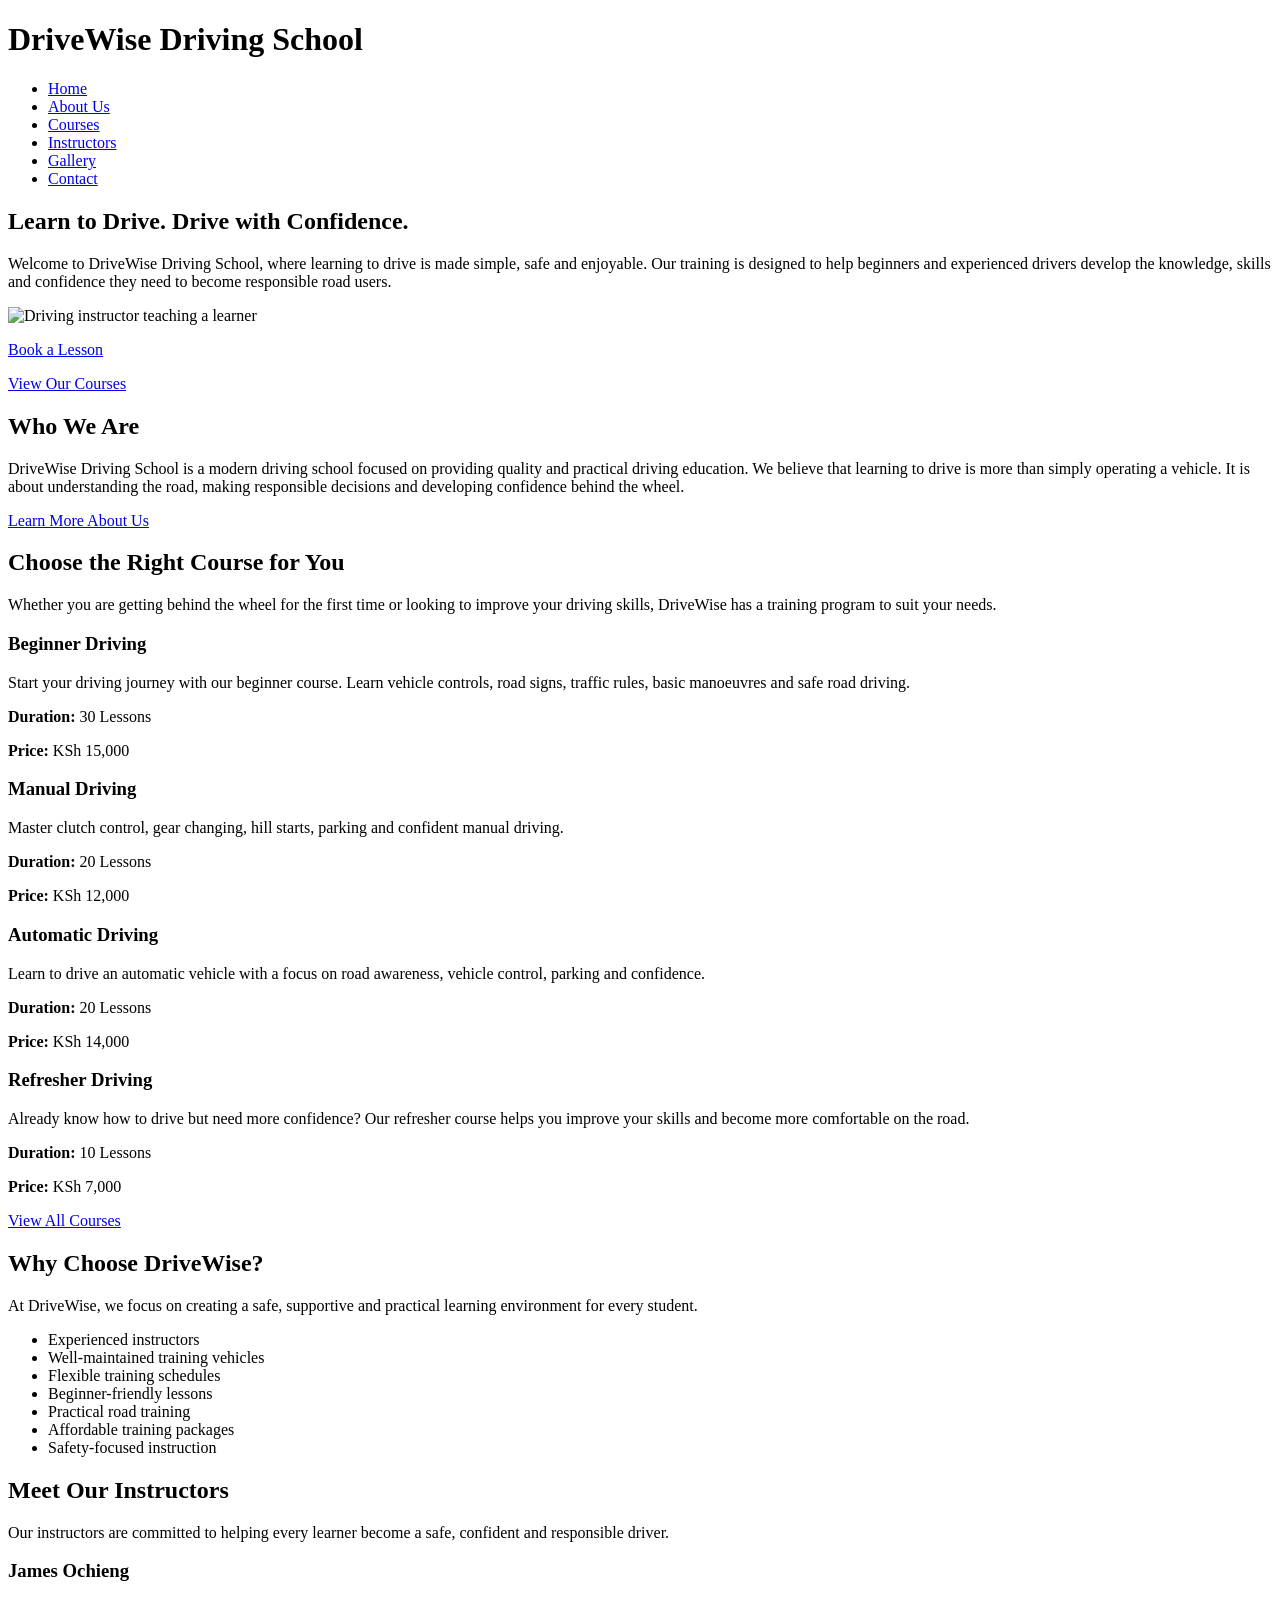
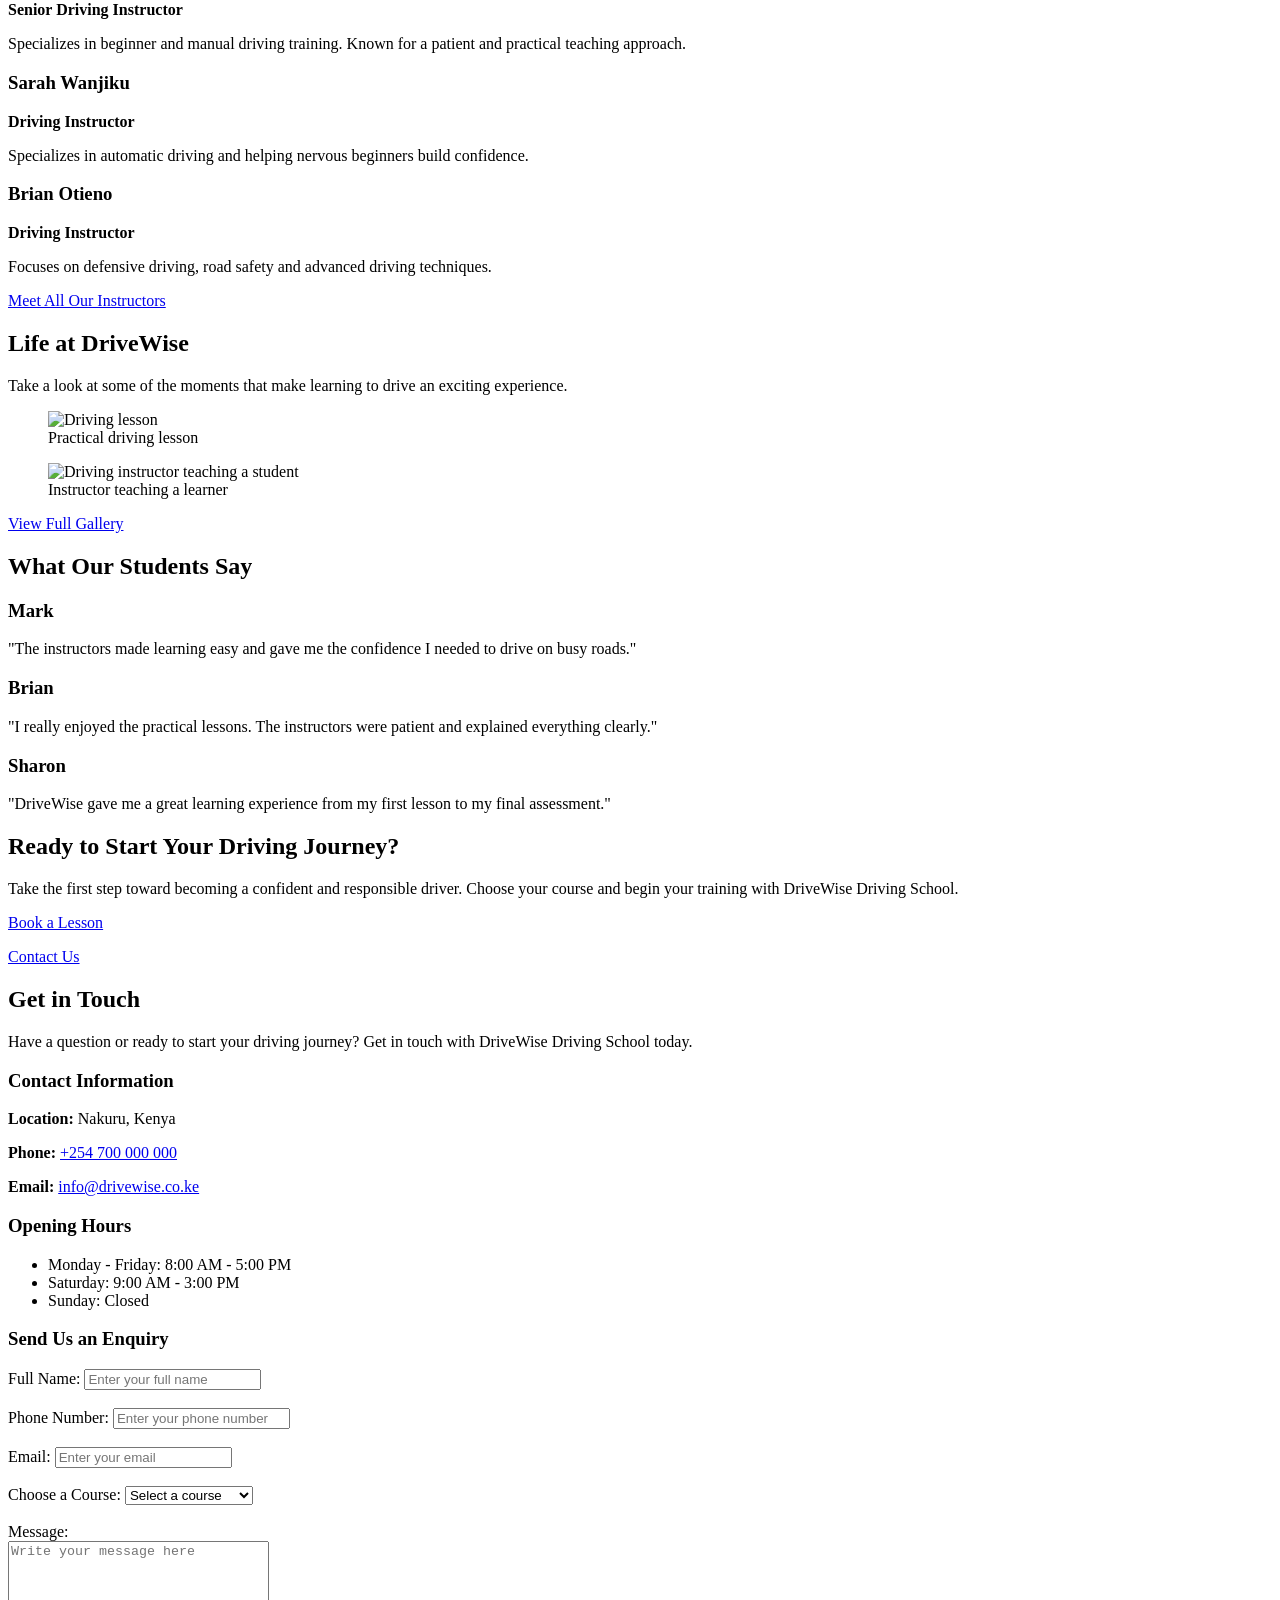
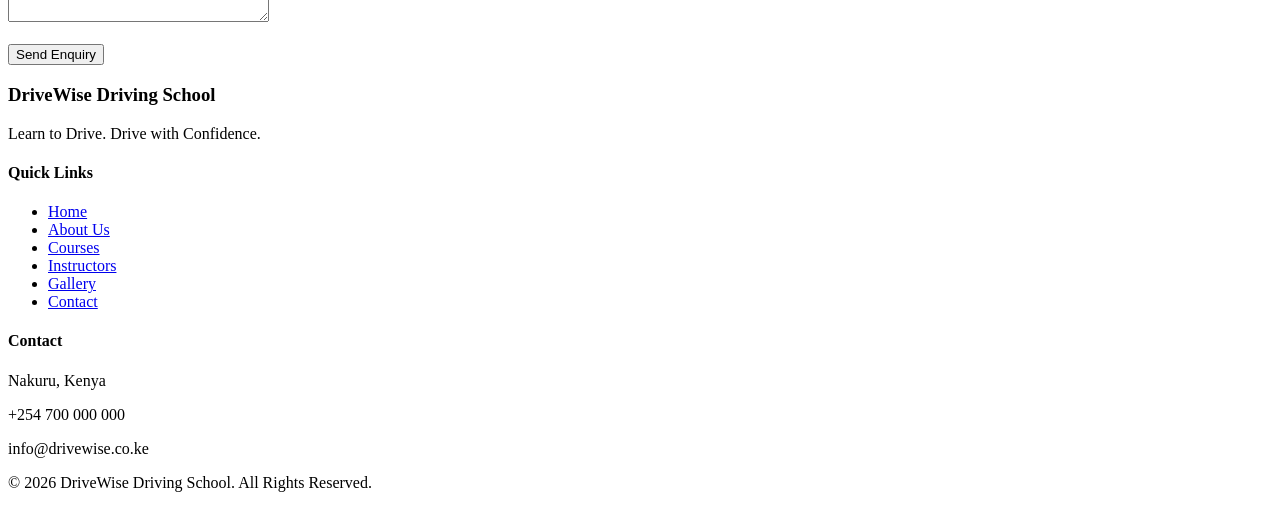
==== index.html @ 94833bbb "Rename indext.html to index.html" ====
<!DOCTYPE html>
<html lang="en">

<head>
    <meta charset="UTF-8">

    <meta name="viewport" content="width=device-width, initial-scale=1.0">

    <title>DriveWise Driving School</title>
  <link rel="stylesheet" href="CSS/style.css">
</head>

<body>

    <!-- ==================== HEADER ==================== -->

    <header>

        <h1>DriveWise Driving School</h1>

        <nav>
            <ul>
                <li><a href="index.html">Home</a></li>
                <li><a href="about.html">About Us</a></li>
                <li><a href="courses.html">Courses</a></li>
                <li><a href="instructors.html">Instructors</a></li>
                <li><a href="gallery.html">Gallery</a></li>
                <li><a href="contact.html">Contact</a></li>
            </ul>
        </nav>

    </header>


    <!-- ==================== HERO SECTION ==================== -->

    <main>

        <section id="home">

            <h2>Learn to Drive. Drive with Confidence.</h2>

            <p>
                Welcome to DriveWise Driving School, where learning to drive
                is made simple, safe and enjoyable. Our training is designed
                to help beginners and experienced drivers develop the
                knowledge, skills and confidence they need to become
                responsible road users.
            </p>

            <img
                src="https://a1hgv.co.uk/uploads/2025/10/what-makes-a-good-first-driving-lesson-essential-tips-for-new-learners.webp"
                alt="Driving instructor teaching a learner">

            <p>
                <a href="contact.html">Book a Lesson</a>
            </p>

            <p>
                <a href="courses.html">View Our Courses</a>
            </p>

        </section>


        <!-- ==================== ABOUT SECTION ==================== -->

        <section id="about">

            <h2>Who We Are</h2>

            <p>
                DriveWise Driving School is a modern driving school focused
                on providing quality and practical driving education.
                We believe that learning to drive is more than simply
                operating a vehicle. It is about understanding the road,
                making responsible decisions and developing confidence
                behind the wheel.
            </p>

            <p>
                <a href="about.html">Learn More About Us</a>
            </p>

        </section>


        <!-- ==================== COURSES SECTION ==================== -->

        <section id="courses">

            <h2>Choose the Right Course for You</h2>

            <p>
                Whether you are getting behind the wheel for the first time
                or looking to improve your driving skills, DriveWise has a
                training program to suit your needs.
            </p>


            <article>

                <h3>Beginner Driving</h3>

                <p>
                    Start your driving journey with our beginner course.
                    Learn vehicle controls, road signs, traffic rules,
                    basic manoeuvres and safe road driving.
                </p>

                <p><strong>Duration:</strong> 30 Lessons</p>
                <p><strong>Price:</strong> KSh 15,000</p>

            </article>


            <article>

                <h3>Manual Driving</h3>

                <p>
                    Master clutch control, gear changing, hill starts,
                    parking and confident manual driving.
                </p>

                <p><strong>Duration:</strong> 20 Lessons</p>
                <p><strong>Price:</strong> KSh 12,000</p>

            </article>


            <article>

                <h3>Automatic Driving</h3>

                <p>
                    Learn to drive an automatic vehicle with a focus on
                    road awareness, vehicle control, parking and confidence.
                </p>

                <p><strong>Duration:</strong> 20 Lessons</p>
                <p><strong>Price:</strong> KSh 14,000</p>

            </article>


            <article>

                <h3>Refresher Driving</h3>

                <p>
                    Already know how to drive but need more confidence?
                    Our refresher course helps you improve your skills
                    and become more comfortable on the road.
                </p>

                <p><strong>Duration:</strong> 10 Lessons</p>
                <p><strong>Price:</strong> KSh 7,000</p>

            </article>


            <p>
                <a href="courses.html">View All Courses</a>
            </p>

        </section>


        <!-- ==================== WHY CHOOSE US ==================== -->

        <section id="why-us">

            <h2>Why Choose DriveWise?</h2>

            <p>
                At DriveWise, we focus on creating a safe, supportive and
                practical learning environment for every student.
            </p>

            <ul>
                <li>Experienced instructors</li>
                <li>Well-maintained training vehicles</li>
                <li>Flexible training schedules</li>
                <li>Beginner-friendly lessons</li>
                <li>Practical road training</li>
                <li>Affordable training packages</li>
                <li>Safety-focused instruction</li>
            </ul>

        </section>


        <!-- ==================== INSTRUCTORS SECTION ==================== -->

        <section id="instructors">

            <h2>Meet Our Instructors</h2>

            <p>
                Our instructors are committed to helping every learner
                become a safe, confident and responsible driver.
            </p>


            <article>

                <h3>James Ochieng</h3>

                <p><strong>Senior Driving Instructor</strong></p>

                <p>
                    Specializes in beginner and manual driving training.
                    Known for a patient and practical teaching approach.
                </p>

            </article>


            <article>

                <h3>Sarah Wanjiku</h3>

                <p><strong>Driving Instructor</strong></p>

                <p>
                    Specializes in automatic driving and helping nervous
                    beginners build confidence.
                </p>

            </article>


            <article>

                <h3>Brian Otieno</h3>

                <p><strong>Driving Instructor</strong></p>

                <p>
                    Focuses on defensive driving, road safety and advanced
                    driving techniques.
                </p>

            </article>


            <p>
                <a href="instructors.html">Meet All Our Instructors</a>
            </p>

        </section>


        <!-- ==================== GALLERY SECTION ==================== -->

        <section id="gallery">

            <h2>Life at DriveWise</h2>

            <p>
                Take a look at some of the moments that make learning
                to drive an exciting experience.
            </p>


            <figure>

                <img
                    src="https://a1hgv.co.uk/uploads/2025/10/what-makes-a-good-first-driving-lesson-essential-tips-for-new-learners.webp"
                    alt="Driving lesson">

                <figcaption>Practical driving lesson</figcaption>

            </figure>


            <figure>

                <img
                    src="https://image3.luatvietnam.vn/uploaded/images/original/2024/04/22/sua-doi-thu-tuc-cap-giay-chung-nhan-giao-vien-day-thuc-hanh-lai-xe-tu-01-6-2024_2204134809.jpg"
                    alt="Driving instructor teaching a student">

                <figcaption>Instructor teaching a learner</figcaption>

            </figure>


            <p>
                <a href="gallery.html">View Full Gallery</a>
            </p>

        </section>


        <!-- ==================== TESTIMONIALS ==================== -->

        <section id="testimonials">

            <h2>What Our Students Say</h2>


            <article>

                <h3>Mark</h3>

                <p>
                    "The instructors made learning easy and gave me the
                    confidence I needed to drive on busy roads."
                </p>

            </article>


            <article>

                <h3>Brian</h3>

                <p>
                    "I really enjoyed the practical lessons. The instructors
                    were patient and explained everything clearly."
                </p>

            </article>


            <article>

                <h3>Sharon</h3>

                <p>
                    "DriveWise gave me a great learning experience from
                    my first lesson to my final assessment."
                </p>

            </article>

        </section>


        <!-- ==================== BOOKING SECTION ==================== -->

        <section id="booking">

            <h2>Ready to Start Your Driving Journey?</h2>

            <p>
                Take the first step toward becoming a confident and
                responsible driver. Choose your course and begin your
                training with DriveWise Driving School.
            </p>

            <p>
                <a href="contact.html">Book a Lesson</a>
            </p>

            <p>
                <a href="contact.html">Contact Us</a>
            </p>

        </section>


        <!-- ==================== CONTACT SECTION ==================== -->

        <section id="contact">

            <h2>Get in Touch</h2>

            <p>
                Have a question or ready to start your driving journey?
                Get in touch with DriveWise Driving School today.
            </p>


            <h3>Contact Information</h3>

            <p>
                <strong>Location:</strong> Nakuru, Kenya
            </p>

            <p>
                <strong>Phone:</strong>
                <a href="tel:+254700000000">
                    +254 700 000 000
                </a>
            </p>

            <p>
                <strong>Email:</strong>
                <a href="mailto:info@drivewise.co.ke">
                    info@drivewise.co.ke
                </a>
            </p>


            <h3>Opening Hours</h3>

            <ul>
                <li>Monday - Friday: 8:00 AM - 5:00 PM</li>
                <li>Saturday: 9:00 AM - 3:00 PM</li>
                <li>Sunday: Closed</li>
            </ul>


            <h3>Send Us an Enquiry</h3>

            <form>

                <label for="name">Full Name:</label>

                <input
                    type="text"
                    id="name"
                    name="name"
                    placeholder="Enter your full name"
                >

                <br><br>


                <label for="phone">Phone Number:</label>

                <input
                    type="tel"
                    id="phone"
                    name="phone"
                    placeholder="Enter your phone number"
                >

                <br><br>


                <label for="email">Email:</label>

                <input
                    type="email"
                    id="email"
                    name="email"
                    placeholder="Enter your email"
                >

                <br><br>


                <label for="course">Choose a Course:</label>

                <select id="course" name="course">

                    <option value="">Select a course</option>

                    <option value="beginner">
                        Beginner Driving
                    </option>

                    <option value="manual">
                        Manual Driving
                    </option>

                    <option value="automatic">
                        Automatic Driving
                    </option>

                    <option value="refresher">
                        Refresher Course
                    </option>

                    <option value="defensive">
                        Defensive Driving
                    </option>

                </select>

                <br><br>


                <label for="message">Message:</label>

                <br>

                <textarea
                    id="message"
                    name="message"
                    rows="5"
                    cols="30"
                    placeholder="Write your message here"
                ></textarea>

                <br><br>


                <button type="submit">
                    Send Enquiry
                </button>

            </form>

        </section>

    </main>


    <!-- ==================== FOOTER ==================== -->

    <footer>

        <h3>DriveWise Driving School</h3>

        <p>
            Learn to Drive. Drive with Confidence.
        </p>


        <h4>Quick Links</h4>

        <ul>

            <li>
                <a href="index.html">Home</a>
            </li>

            <li>
                <a href="about.html">About Us</a>
            </li>

            <li>
                <a href="courses.html">Courses</a>
            </li>

            <li>
                <a href="instructors.html">Instructors</a>
            </li>

            <li>
                <a href="gallery.html">Gallery</a>
            </li>

            <li>
                <a href="contact.html">Contact</a>
            </li>

        </ul>


        <h4>Contact</h4>

        <p>Nakuru, Kenya</p>

        <p>+254 700 000 000</p>

        <p>info@drivewise.co.ke</p>


        <p>
            &copy; 2026 DriveWise Driving School.
            All Rights Reserved.
        </p>

    </footer>
<script src="CSS/js/script.js"></script>
</body>

</html>
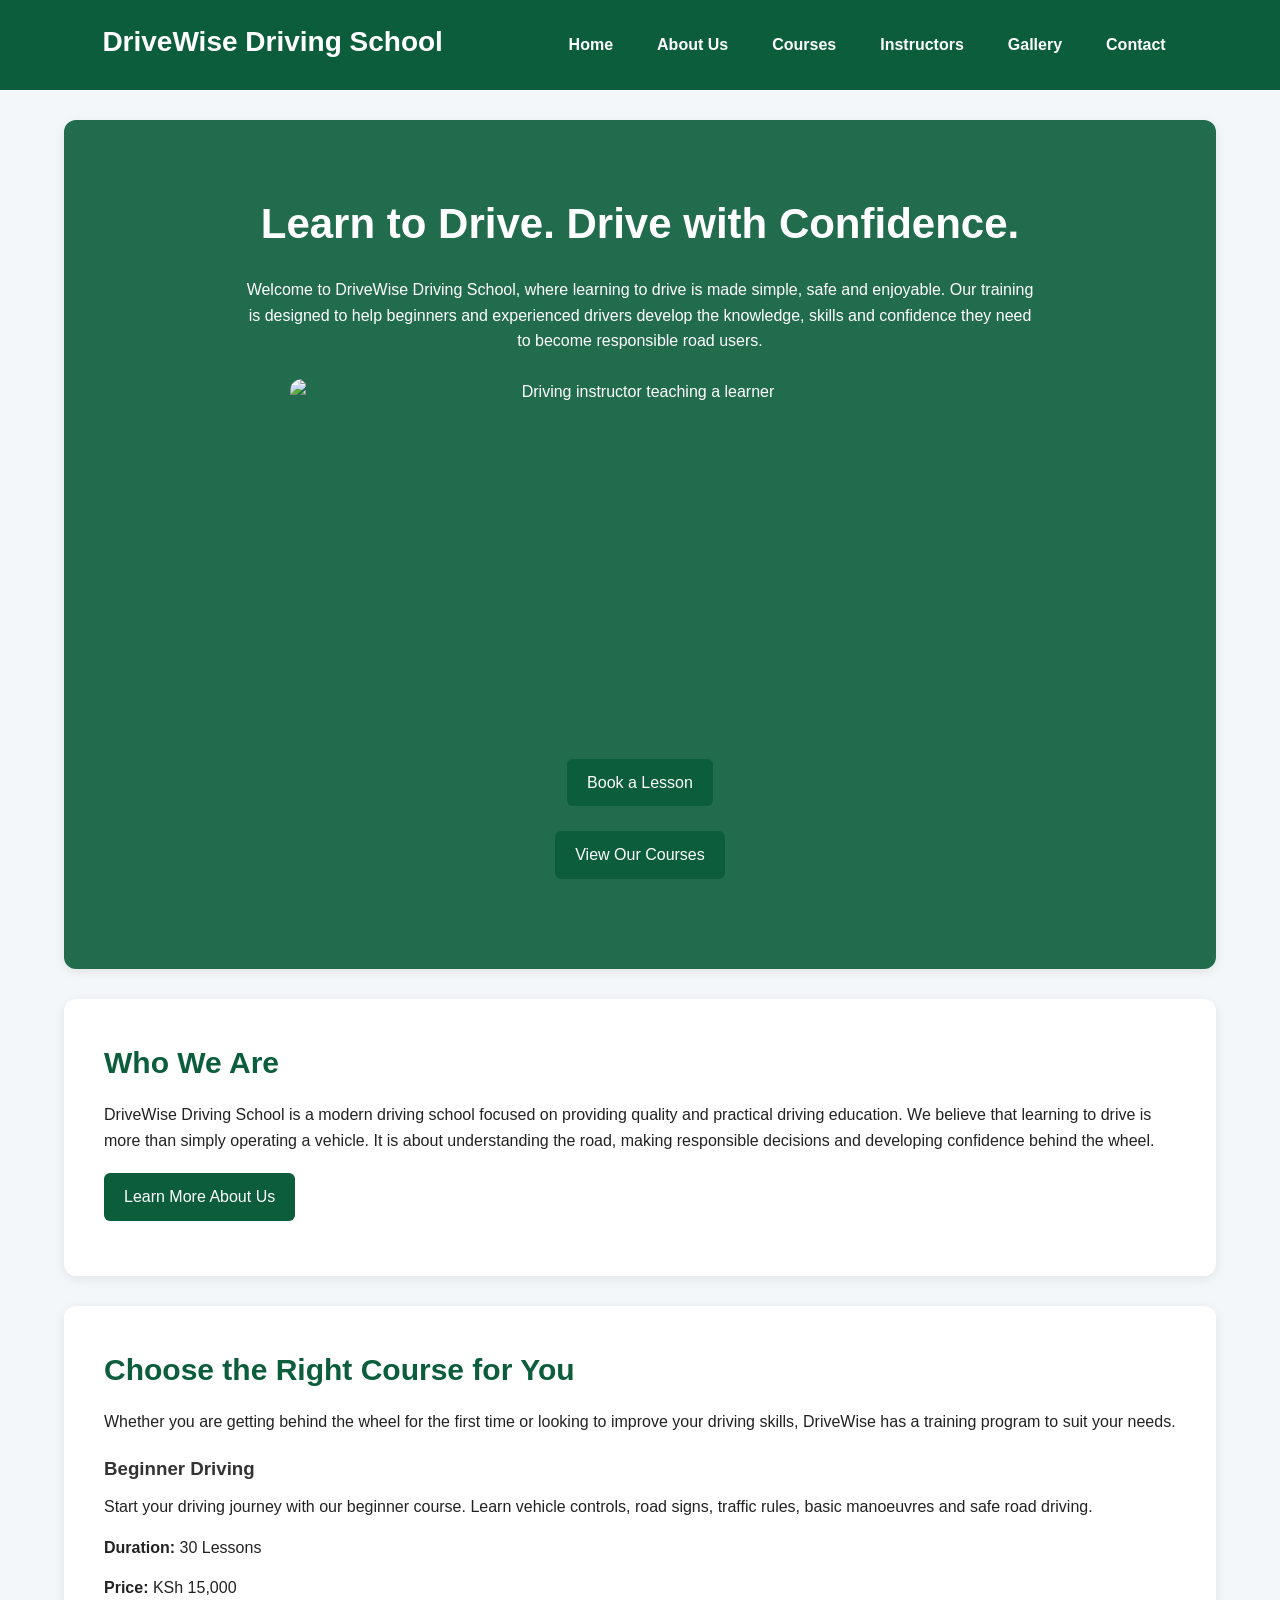
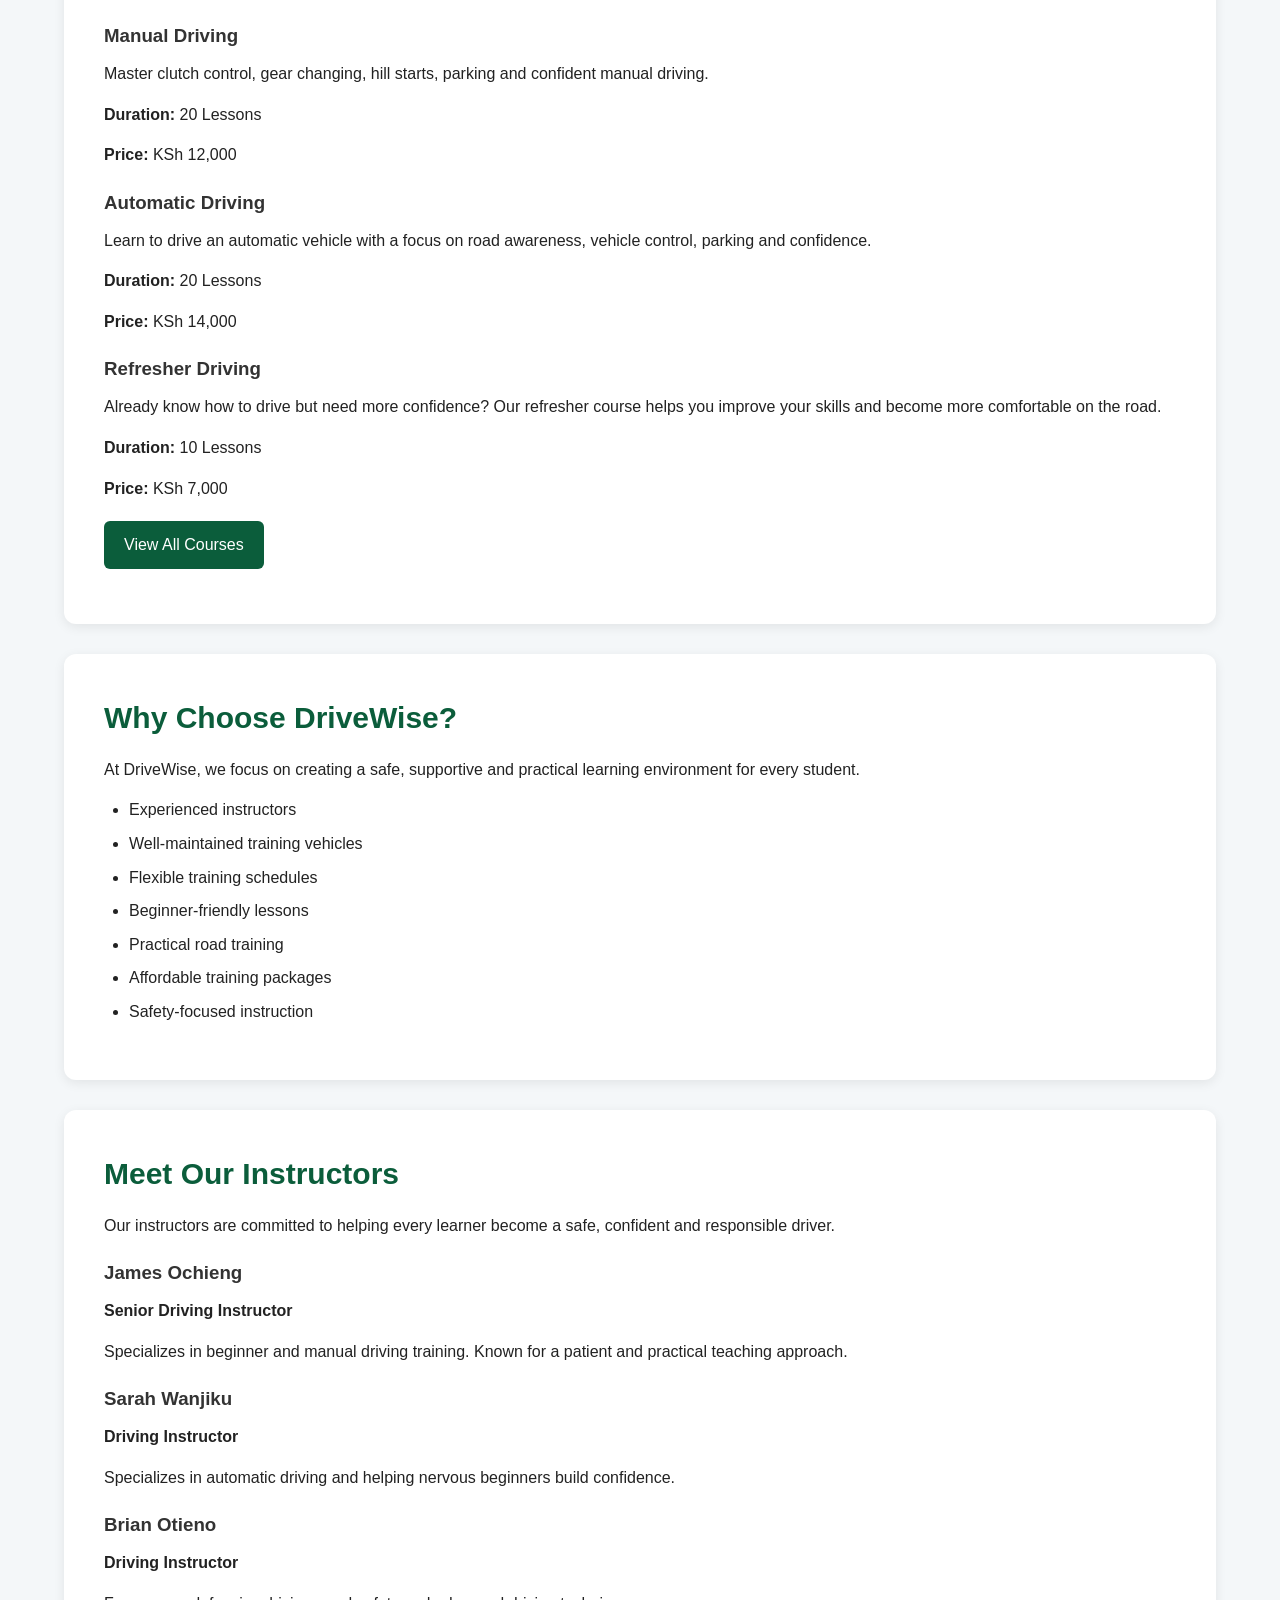
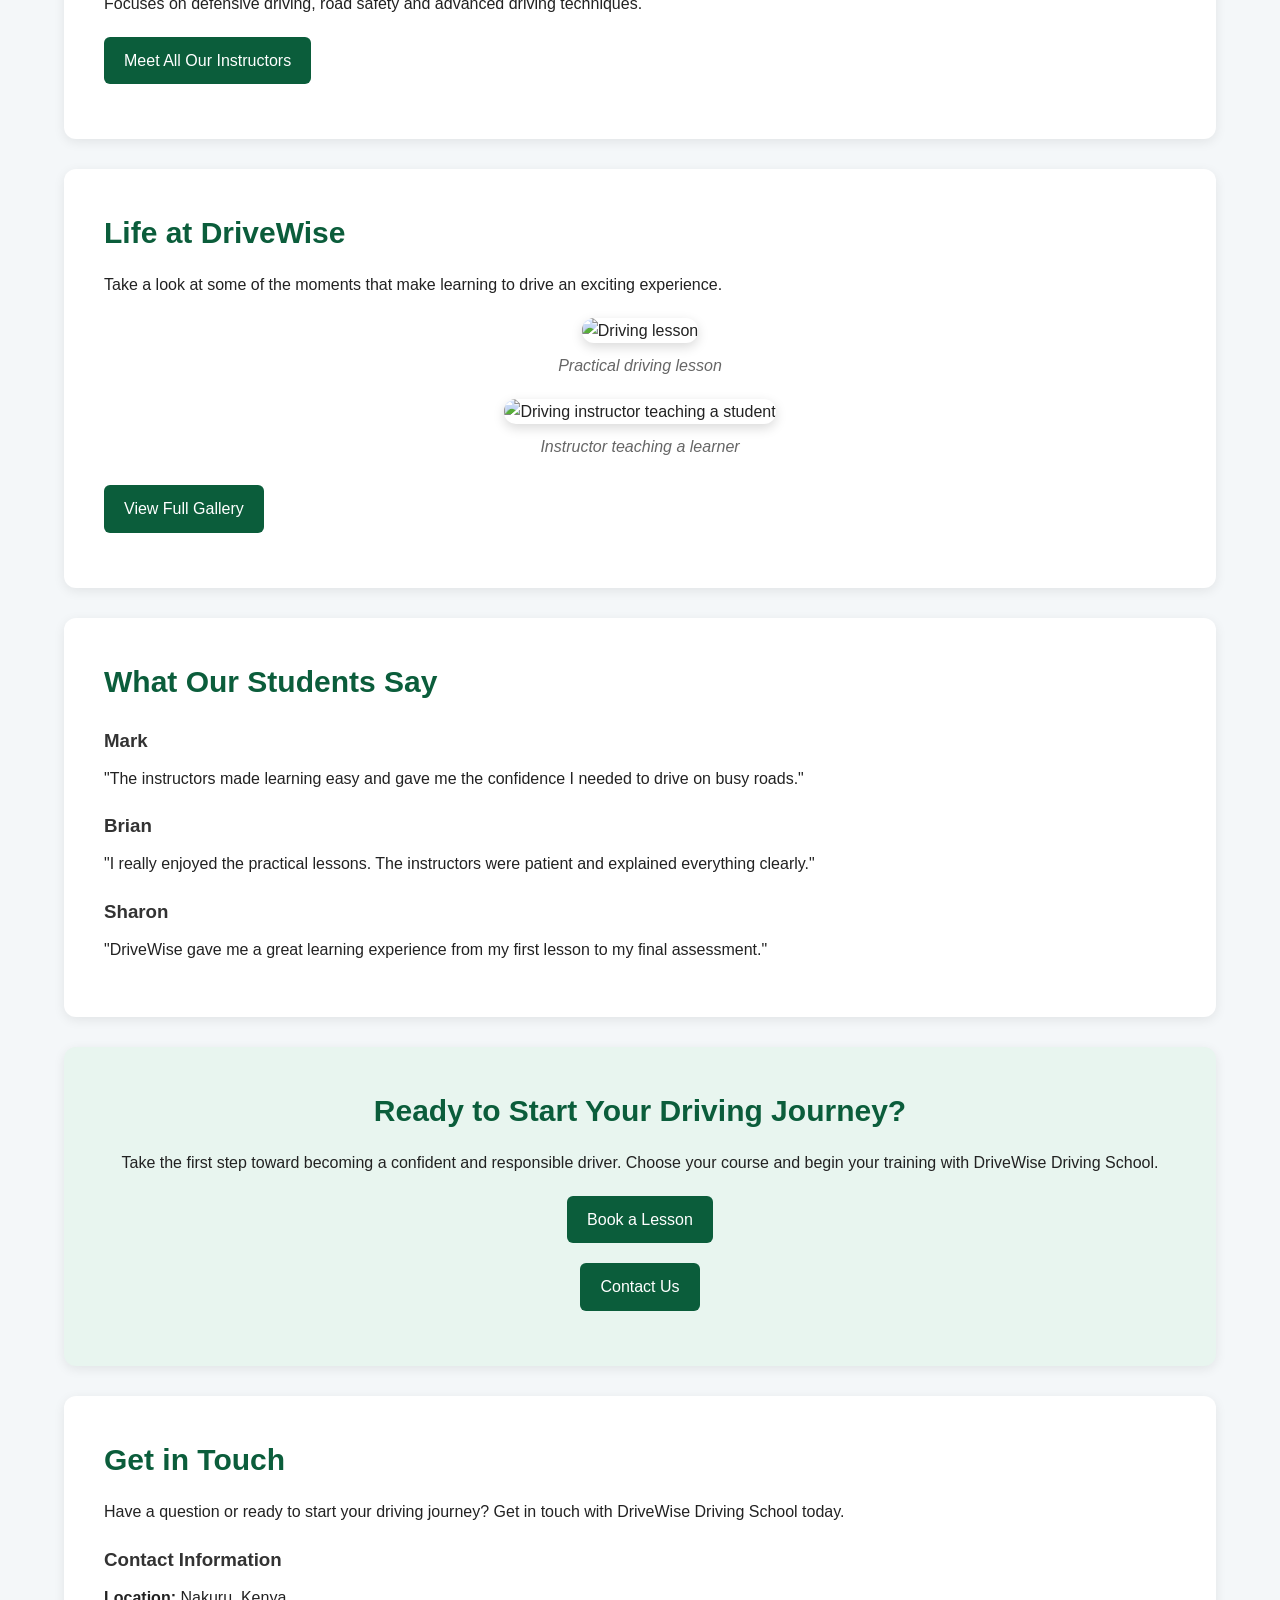
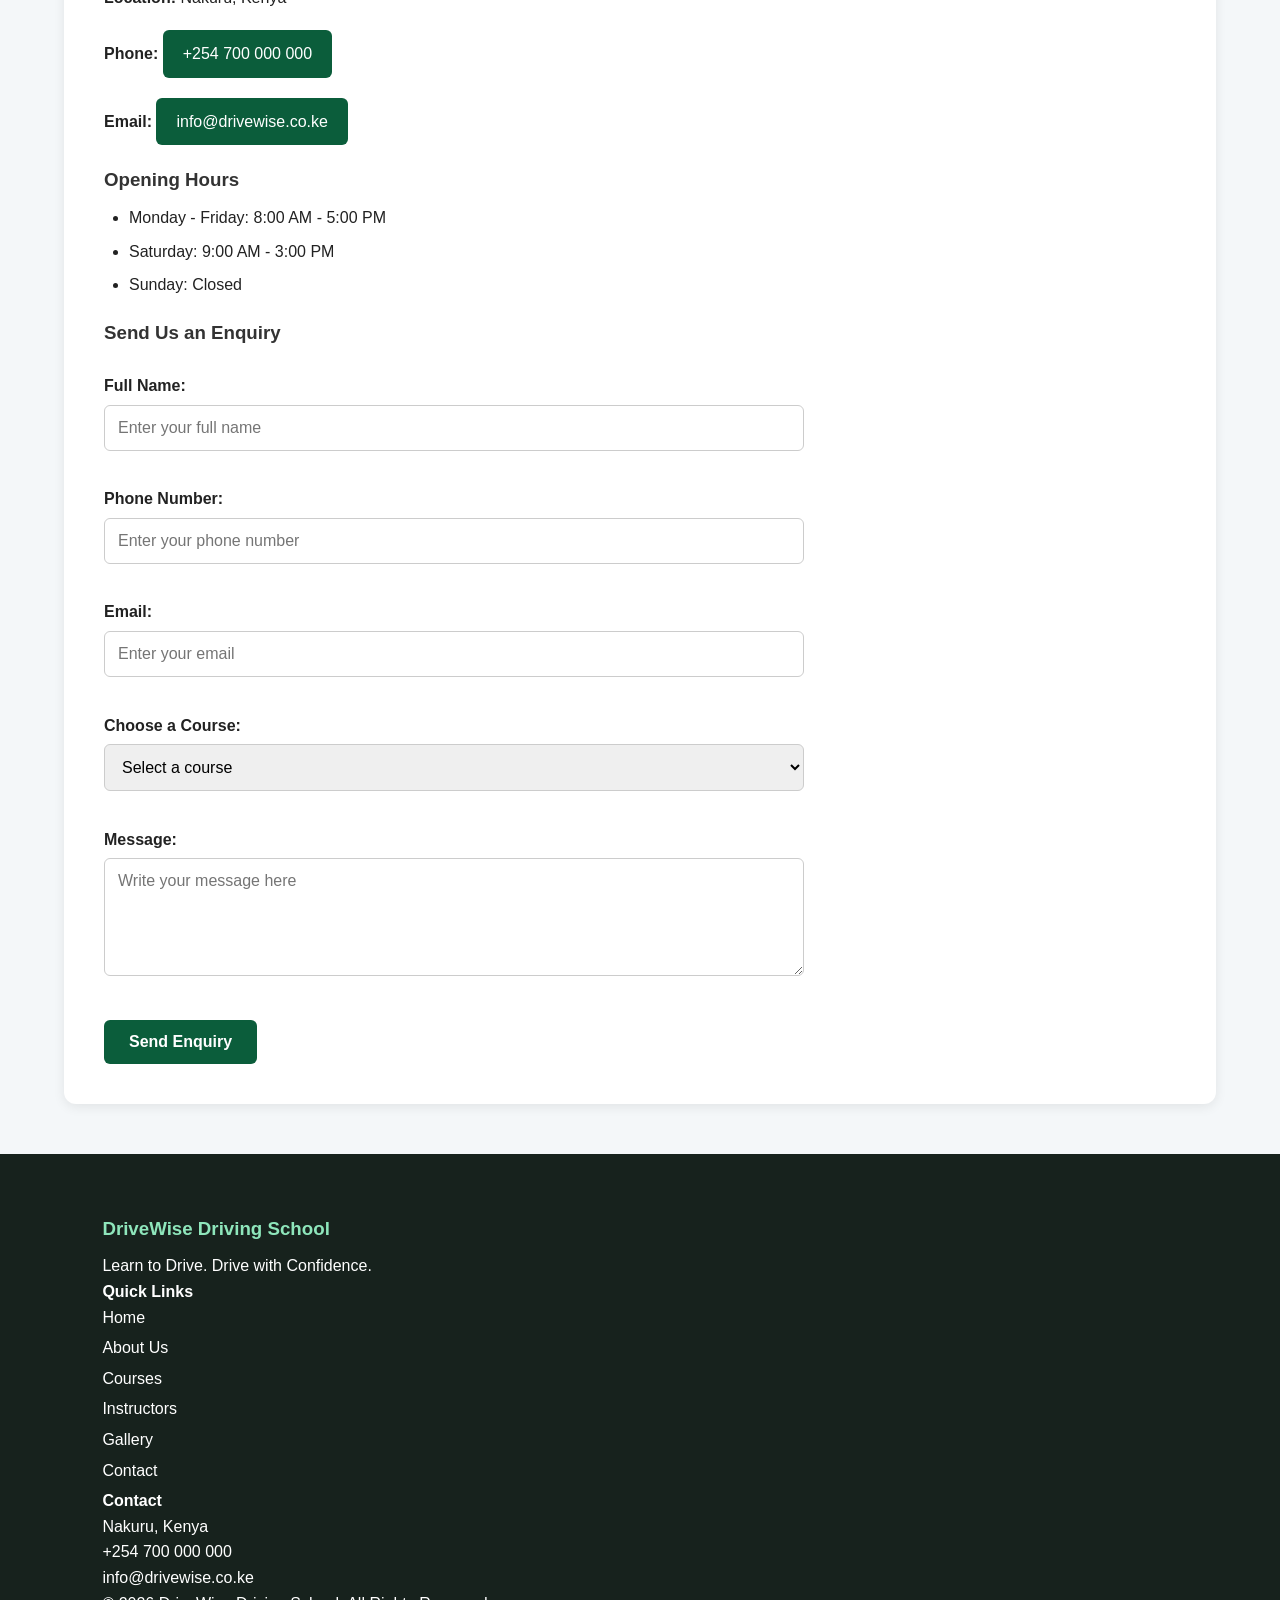
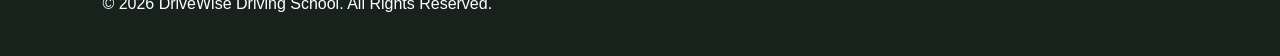
==== commit 5b747eee: "Update stylesheet and script links in index.html" ====
--- a/index.html
+++ b/index.html
@@ -7,7 +7,7 @@
     <meta name="viewport" content="width=device-width, initial-scale=1.0">
 
     <title>DriveWise Driving School</title>
-  <link rel="stylesheet" href="CSS/style.css">
+  <link rel="stylesheet" href="style.css">
 </head>
 
 <body>
@@ -557,7 +557,7 @@
         </p>
 
     </footer>
-<script src="CSS/js/script.js"></script>
+<script src="script.js"></script>
 </body>
 
 </html>
--- a/style.css
+++ b/style.css
@@ -0,0 +1,561 @@
+/* =====================================================
+   DRIVEWISE DRIVING SCHOOL
+   MAIN STYLESHEET
+   ===================================================== */
+
+
+/* =====================================================
+   1. GENERAL PAGE SETTINGS
+   ===================================================== */
+
+* {
+    box-sizing: border-box;
+    margin: 0;
+    padding: 0;
+}
+
+html {
+    scroll-behavior: smooth;
+}
+
+body {
+    font-family: Arial, Helvetica, sans-serif;
+    line-height: 1.6;
+    background-color: #f4f7f9;
+    color: #222;
+}
+
+
+/* =====================================================
+   2. HEADER
+   ===================================================== */
+
+header {
+    background-color: #0b5d3b;
+    color: white;
+    padding: 20px 8%;
+    display: flex;
+    justify-content: space-between;
+    align-items: center;
+    flex-wrap: wrap;
+}
+
+header h1 {
+    font-size: 28px;
+    margin-bottom: 5px;
+}
+
+
+/* =====================================================
+   3. NAVIGATION
+   ===================================================== */
+
+nav ul {
+    list-style: none;
+    display: flex;
+    gap: 20px;
+    flex-wrap: wrap;
+}
+
+nav ul li a {
+    color: white;
+    text-decoration: none;
+    font-weight: bold;
+    padding: 8px 12px;
+    border-radius: 5px;
+    transition: 0.3s;
+}
+
+nav ul li a:hover {
+    background-color: white;
+    color: #0b5d3b;
+}
+
+
+/* =====================================================
+   4. MAIN CONTENT
+   ===================================================== */
+
+main {
+    width: 90%;
+    max-width: 1200px;
+    margin: auto;
+}
+
+
+/* =====================================================
+   5. SECTIONS
+   ===================================================== */
+
+section {
+    background-color: white;
+    margin: 30px 0;
+    padding: 40px;
+    border-radius: 12px;
+    box-shadow: 0 3px 12px rgba(0, 0, 0, 0.08);
+}
+
+section h2 {
+    color: #0b5d3b;
+    font-size: 30px;
+    margin-bottom: 15px;
+}
+
+section h3 {
+    color: #333;
+    margin-top: 20px;
+    margin-bottom: 10px;
+}
+
+section p {
+    margin-bottom: 15px;
+}
+
+
+/* =====================================================
+   6. HERO SECTION
+   ===================================================== */
+
+#home {
+    background: linear-gradient(
+        rgba(11, 93, 59, 0.9),
+        rgba(11, 93, 59, 0.9)
+    );
+    color: white;
+    text-align: center;
+    padding: 70px 40px;
+}
+
+#home h2 {
+    color: white;
+    font-size: 42px;
+    margin-bottom: 20px;
+}
+
+#home p {
+    max-width: 800px;
+    margin: 0 auto 20px;
+}
+
+#home img {
+    width: 100%;
+    max-width: 700px;
+    height: 350px;
+    object-fit: cover;
+    border-radius: 12px;
+    margin: 25px auto;
+    display: block;
+}
+
+
+/* =====================================================
+   7. LINKS / BUTTONS
+   ===================================================== */
+
+main a {
+    display: inline-block;
+    background-color: #0b5d3b;
+    color: white;
+    text-decoration: none;
+    padding: 11px 20px;
+    border-radius: 6px;
+    margin-top: 5px;
+    transition: 0.3s;
+}
+
+main a:hover {
+    background-color: #08462d;
+    transform: translateY(-2px);
+}
+
+
+/* =====================================================
+   8. COURSE SECTIONS
+   ===================================================== */
+
+#beginner-course,
+#manual-course,
+#automatic-course,
+#refresher-course,
+#defensive-driving {
+    border-left: 6px solid #0b5d3b;
+}
+
+section ul,
+section ol {
+    margin-left: 25px;
+    margin-bottom: 15px;
+}
+
+section li {
+    margin-bottom: 8px;
+}
+
+
+/* =====================================================
+   9. PRICING TABLE
+   ===================================================== */
+
+#pricing {
+    overflow-x: auto;
+}
+
+table {
+    width: 100%;
+    border-collapse: collapse;
+    margin-top: 20px;
+}
+
+th,
+td {
+    padding: 15px;
+    text-align: left;
+    border: 1px solid #ddd;
+}
+
+th {
+    background-color: #0b5d3b;
+    color: white;
+}
+
+tr:nth-child(even) {
+    background-color: #f2f2f2;
+}
+
+tr:hover {
+    background-color: #e8f5ef;
+}
+
+
+/* =====================================================
+   10. INSTRUCTOR PAGE
+   ===================================================== */
+
+#james,
+#sarah,
+#brian {
+    border-top: 5px solid #0b5d3b;
+}
+
+#james h2,
+#sarah h2,
+#brian h2 {
+    margin-bottom: 5px;
+}
+
+
+/* =====================================================
+   11. GALLERY
+   ===================================================== */
+
+figure {
+    margin: 20px 0;
+    text-align: center;
+}
+
+figure img {
+    width: 100%;
+    max-width: 600px;
+    height: 350px;
+    object-fit: cover;
+    border-radius: 12px;
+    box-shadow: 0 4px 12px rgba(0, 0, 0, 0.15);
+}
+
+figcaption {
+    margin-top: 10px;
+    font-style: italic;
+    color: #666;
+}
+
+
+/* =====================================================
+   12. CONTACT INFORMATION
+   ===================================================== */
+
+#contact-information {
+    border-left: 6px solid #0b5d3b;
+}
+
+
+/* =====================================================
+   13. CONTACT FORM
+   ===================================================== */
+
+form {
+    max-width: 700px;
+    margin-top: 25px;
+}
+
+label {
+    display: inline-block;
+    margin-bottom: 6px;
+    font-weight: bold;
+}
+
+input,
+select,
+textarea {
+    width: 100%;
+    padding: 13px;
+    margin-bottom: 10px;
+    border: 1px solid #ccc;
+    border-radius: 6px;
+    font-size: 16px;
+    font-family: inherit;
+}
+
+input:focus,
+select:focus,
+textarea:focus {
+    outline: none;
+    border-color: #0b5d3b;
+    box-shadow: 0 0 5px rgba(11, 93, 59, 0.3);
+}
+
+textarea {
+    resize: vertical;
+}
+
+button {
+    background-color: #0b5d3b;
+    color: white;
+    border: none;
+    padding: 13px 25px;
+    border-radius: 6px;
+    font-size: 16px;
+    font-weight: bold;
+    cursor: pointer;
+    transition: 0.3s;
+}
+
+button:hover {
+    background-color: #08462d;
+    transform: translateY(-2px);
+}
+
+
+/* =====================================================
+   14. CALL TO ACTION SECTIONS
+   ===================================================== */
+
+#booking,
+#course-cta,
+#instructor-cta,
+#gallery-cta,
+#quick-contact {
+    text-align: center;
+    background-color: #e8f5ef;
+}
+
+#booking h2,
+#course-cta h2,
+#instructor-cta h2,
+#gallery-cta h2,
+#quick-contact h2 {
+    color: #0b5d3b;
+}
+
+
+/* =====================================================
+   15. ABOUT PAGE
+   ===================================================== */
+
+#about-intro {
+    text-align: center;
+}
+
+#about-intro img {
+    width: 100%;
+    max-width: 700px;
+    height: 350px;
+    object-fit: cover;
+    border-radius: 12px;
+    margin-top: 20px;
+}
+
+
+/* =====================================================
+   16. CORE VALUES
+   ===================================================== */
+
+#values article {
+    background-color: #f4f7f9;
+    padding: 20px;
+    margin: 15px 0;
+    border-radius: 8px;
+    border-left: 5px solid #0b5d3b;
+}
+
+#values article h3 {
+    color: #0b5d3b;
+}
+
+
+/* =====================================================
+   17. TRAINING STEPS
+   ===================================================== */
+
+#training ol {
+    padding-left: 20px;
+}
+
+#training li {
+    padding: 8px;
+}
+
+
+/* =====================================================
+   18. FOOTER
+   ===================================================== */
+
+footer {
+    background-color: #17221d;
+    color: white;
+    padding: 40px 8%;
+    margin-top: 50px;
+}
+
+footer h2 {
+    color: white;
+    margin-bottom: 10px;
+}
+
+footer h3 {
+    color: #8ee6bb;
+    margin-top: 20px;
+    margin-bottom: 10px;
+}
+
+footer ul {
+    list-style: none;
+}
+
+footer li {
+    margin-bottom: 5px;
+}
+
+footer a {
+    color: white;
+    text-decoration: none;
+}
+
+footer a:hover {
+    color: #8ee6bb;
+}
+
+
+/* =====================================================
+   19. RESPONSIVE DESIGN
+   ===================================================== */
+
+@media (max-width: 768px) {
+
+    header {
+        flex-direction: column;
+        text-align: center;
+        padding: 20px;
+    }
+
+    header h1 {
+        font-size: 24px;
+        margin-bottom: 15px;
+    }
+
+    nav ul {
+        justify-content: center;
+        gap: 8px;
+    }
+
+    nav ul li a {
+        padding: 7px 9px;
+        font-size: 14px;
+    }
+
+    main {
+        width: 94%;
+    }
+
+    section {
+        padding: 25px 20px;
+        margin: 20px 0;
+    }
+
+    section h2 {
+        font-size: 25px;
+    }
+
+    #home {
+        padding: 50px 20px;
+    }
+
+    #home h2 {
+        font-size: 32px;
+    }
+
+    #home img,
+    figure img,
+    #about-intro img {
+        height: 250px;
+    }
+
+    table {
+        font-size: 14px;
+    }
+
+    th,
+    td {
+        padding: 10px;
+    }
+
+    footer {
+        text-align: center;
+        padding: 35px 20px;
+    }
+}
+
+
+/* =====================================================
+   20. SMALL PHONE SETTINGS
+   ===================================================== */
+
+@media (max-width: 480px) {
+
+    header h1 {
+        font-size: 21px;
+    }
+
+    nav ul {
+        flex-direction: column;
+        width: 100%;
+        gap: 5px;
+    }
+
+    nav ul li {
+        width: 100%;
+    }
+
+    nav ul li a {
+        display: block;
+        width: 100%;
+    }
+
+    #home h2 {
+        font-size: 27px;
+    }
+
+    section {
+        padding: 20px 15px;
+    }
+
+    section h2 {
+        font-size: 23px;
+    }
+
+    input,
+    select,
+    textarea {
+        font-size: 15px;
+    }
+
+}
